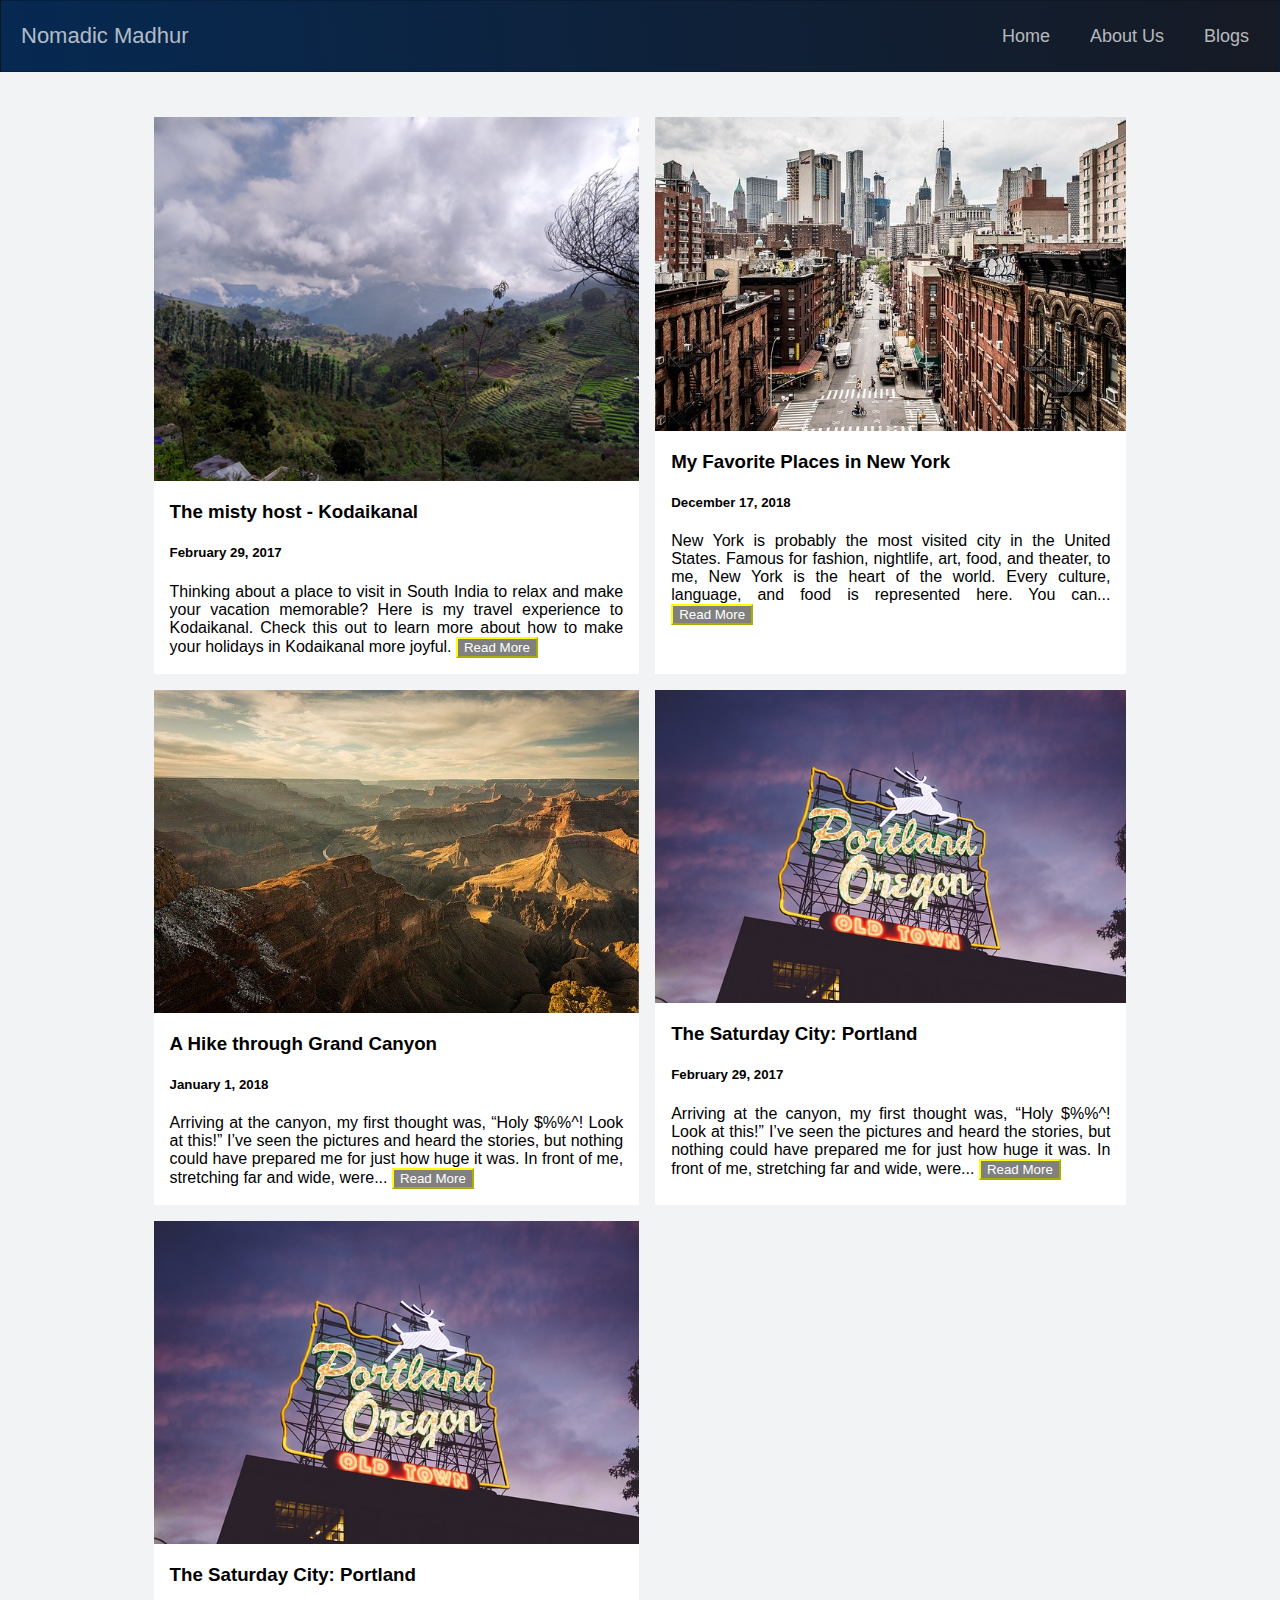
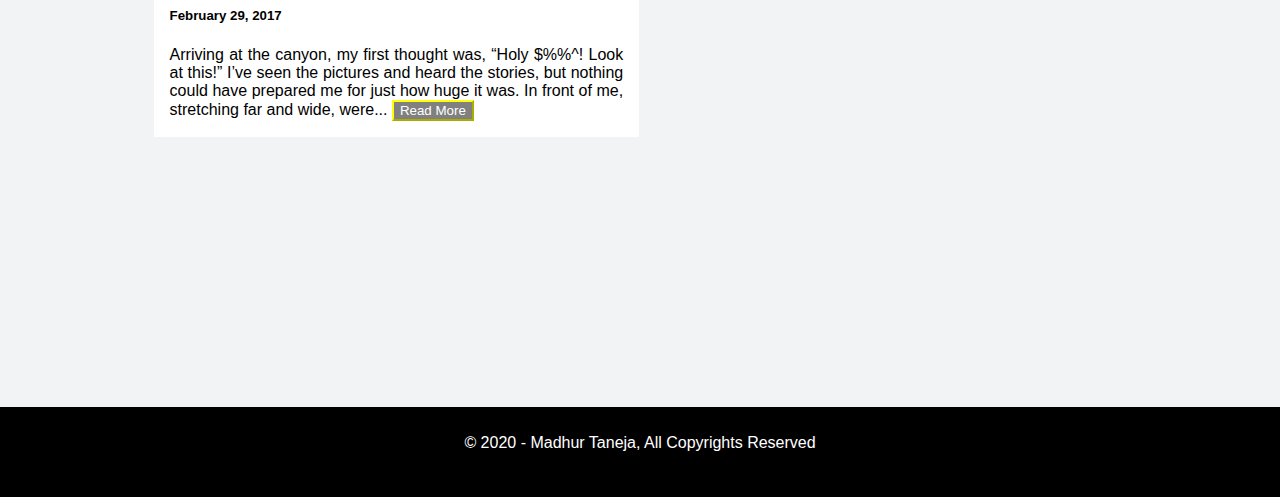
==== pages/BlogsComponent.html @ ad83cf4d "Add files via upload" ====
<!DOCTYPE html>
<html lang="en">
<head>
    <meta charset="utf-8">
    <meta content="width=device-width, initial-scale=1" name="viewport" />

    <title>Blog Posts</title>
    <meta name="description" content="A blog website about travelling">
    <meta name="author" content="Madhur Taneja">

    <link rel="stylesheet" href="../css/styles.css">
    <link rel="stylesheet" href="https://use.fontawesome.com/releases/v5.0.8/css/all.css" integrity="sha384-3AB7yXWz4OeoZcPbieVW64vVXEwADiYyAEhwilzWsLw+9FgqpyjjStpPnpBO8o8S" crossorigin="anonymous">

</head>
<body>

<nav class="navbar">
        <span class="navbar-toggle" id="js-navbar-toggle">
            <i class="fas fa-bars"></i>
        </span>
    <a href="#" class="logo">Nomadic Madhur</a>
    <ul class="main-nav" id="js-menu">
        <li>
            <a href="../index.html" class="nav-links">Home</a>
        </li>
        <li>
            <a href="./AboutUsComponent.html" class="nav-links">About Us</a>
        </li>
        <li>
            <a href="#" class="nav-links">Blogs</a>
        </li>
    </ul>
</nav>

<main class="blog-grid-container">
      <section class="blog-post">
        <img src="../images/123.png" class="blog-cover-img"/>
        <div class="blog-content">
            <h3>The misty host - Kodaikanal</h3>
            <h5>February 29, 2017</h5>
            <p class="blog-content-description">Thinking about a place to visit in South India to relax and make your vacation memorable? Here is my travel experience to Kodaikanal. Check this out to learn more about how to make your holidays in Kodaikanal more joyful.
                <button class="custom-button">Read More</button></p>
        </div>
    </section>
  <section class="blog-post">
        <img src="../images/blog-post-2.jpg" class="blog-cover-img"/>
        <div class="blog-content">
            <h3>My Favorite Places in New York</h3>
            <h5>December 17, 2018</h5>
            <p class="blog-content-description">New York is probably the most visited city in the United States. Famous for fashion, nightlife, art, food, and theater, to me, New York is the heart of the world. Every culture, language, and food is represented here. You can... <button class="custom-button">Read More</button></p>
        </div>
    </section>

    <section class="blog-post">
        <img src="../images/blog-post-3.jpg" class="blog-cover-img"/>
        <div class="blog-content">
            <h3>A Hike through Grand Canyon</h3>
            <h5>January 1, 2018</h5>
            <p class="blog-content-description">Arriving at the canyon, my first thought was, “Holy $%%^! Look at this!” I’ve seen the pictures and heard the stories, but nothing could have prepared me for just how huge it was. In front of me, stretching far and wide, were... <button class="custom-button">Read More</button></p>
        </div>
    </section>
  
    <section class="blog-post">
        <img src="../images/blog-post-4.jpg" class="blog-cover-img"/>
        <div class="blog-content">
            <h3>The Saturday City: Portland</h3>
            <h5>February 29, 2017</h5>
            <p class="blog-content-description">Arriving at the canyon, my first thought was, “Holy $%%^! Look at this!” I’ve seen the pictures and heard the stories, but nothing could have prepared me for just how huge it was. In front of me, stretching far and wide, were... <button class="custom-button">Read More</button></p>
        </div>
    </section>
    <section class="blog-post">
        <img src="../images/blog-post-4.jpg" class="blog-cover-img"/>
        <div class="blog-content">
            <h3>The Saturday City: Portland</h3>
            <h5>February 29, 2017</h5>
            <p class="blog-content-description">Arriving at the canyon, my first thought was, “Holy $%%^! Look at this!” I’ve seen the pictures and heard the stories, but nothing could have prepared me for just how huge it was. In front of me, stretching far and wide, were... <button class="custom-button">Read More</button></p>
        </div>
    </section>
</main>

<div class="clear-div"></div>

<footer class="footer">
    <p class="footer-content">© 2020 - Madhur Taneja, All Copyrights Reserved</p>
</footer>

<script src="../js/app.js"></script>
</body>
</html>
---- css/styles.css ----
@import "navbar.css";
@import "aboutus.css";
@import "blogs.css";
@import "footer.css";
@import "blogpost.css";

.container {
    display: flex;
    flex-flow: row wrap;
    justify-content: flex-start;
    
}

.cover {
    width: 100%;
    max-height: 90vh;
    padding-left: 40%;
}

.destinations-container {
    margin: 5vh 20vw 0 20vw;
    display: flex;
    flex-flow: row;
    justify-content: flex-start;
    text-align: center;
}

.destinations {
    width: 25vw;
    height: 25vw;
    border-radius: 50%;
}

.caption {
    text-align: center;
    margin: 2vh 4vw 2vh 4vw;
    font-size: 1.25rem;
    display: flex;
    flex-flow: column;
    font-style: italic;
}

/*Extra small devices*/
@media screen and (min-width: 200px) and (max-width: 499px) {
    .destinations-container {
        justify-content: center;
        flex-wrap: wrap;
    }
 }

/*Small devices and Tablets*/
@media screen and (min-width: 500px) and (max-width: 767.98px) {
    .destinations-container {
        margin: 5vh 10vw 0 10vw;
    }
 }
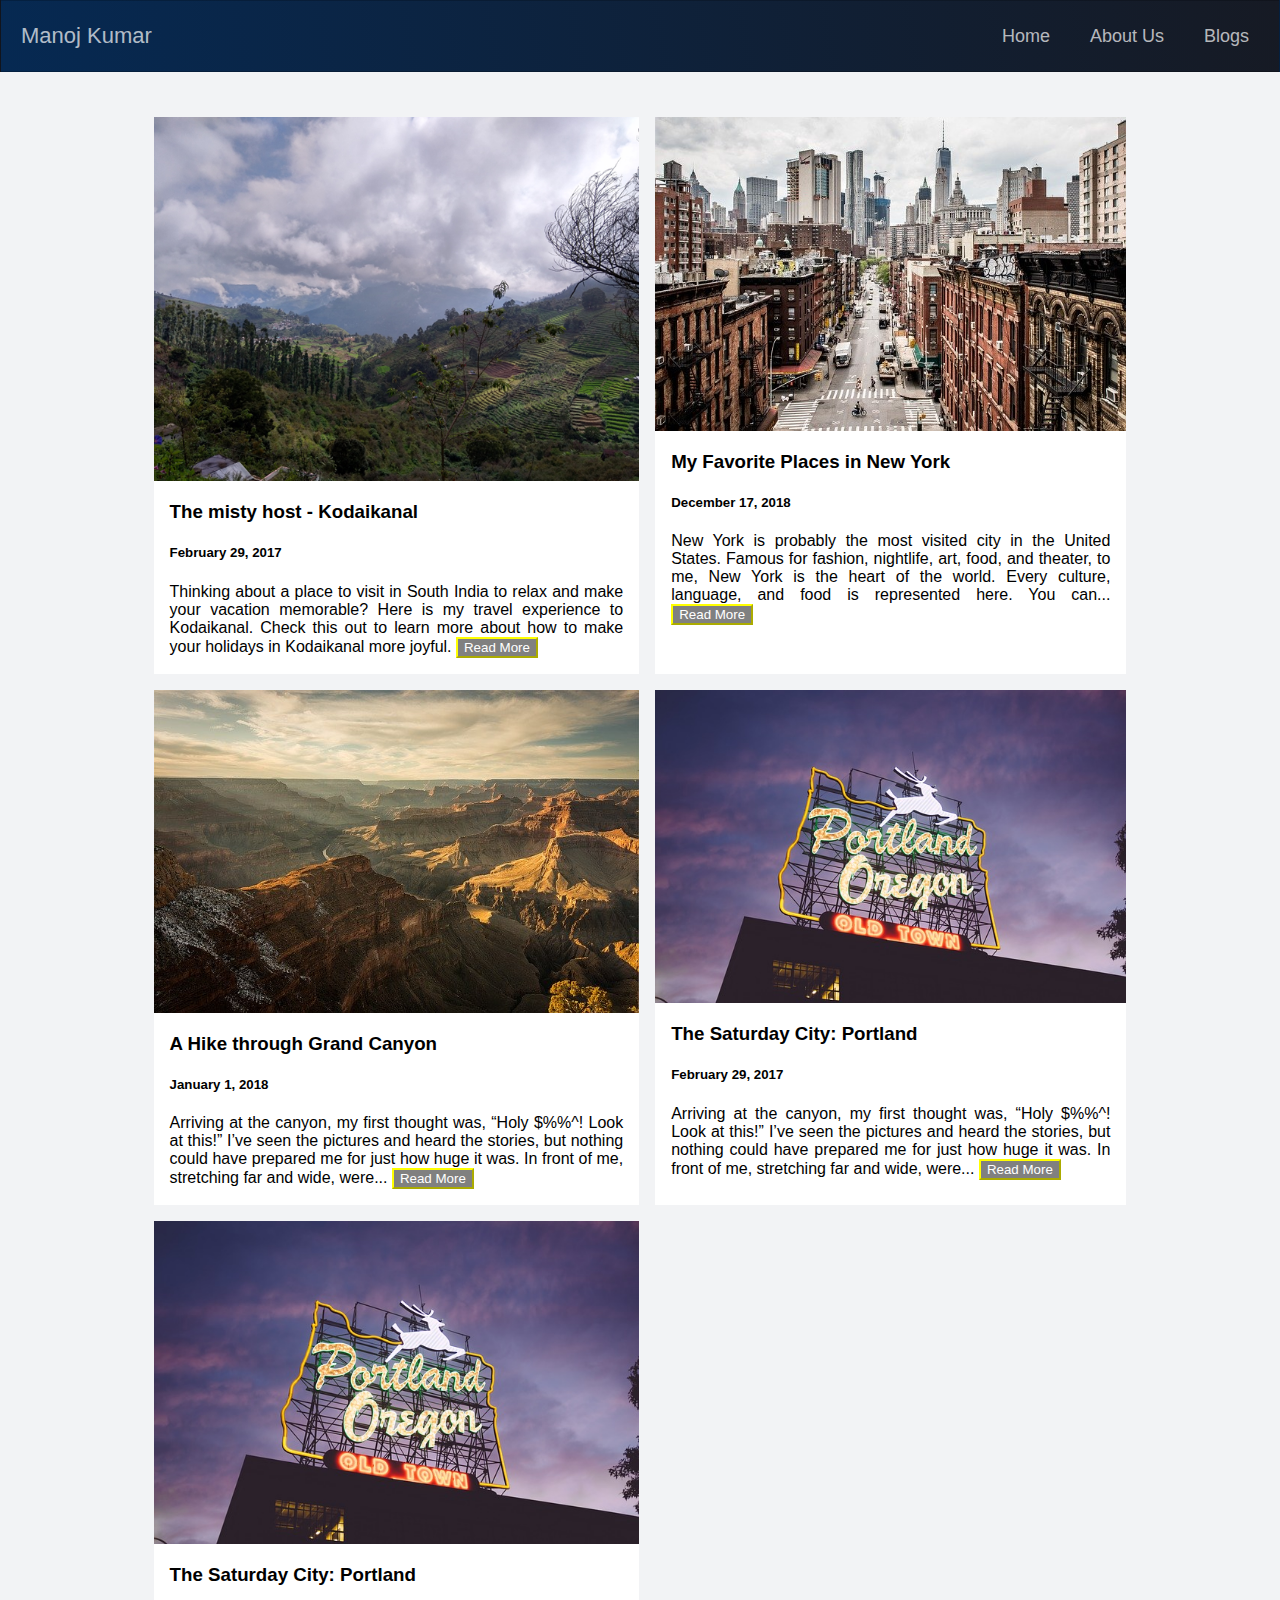
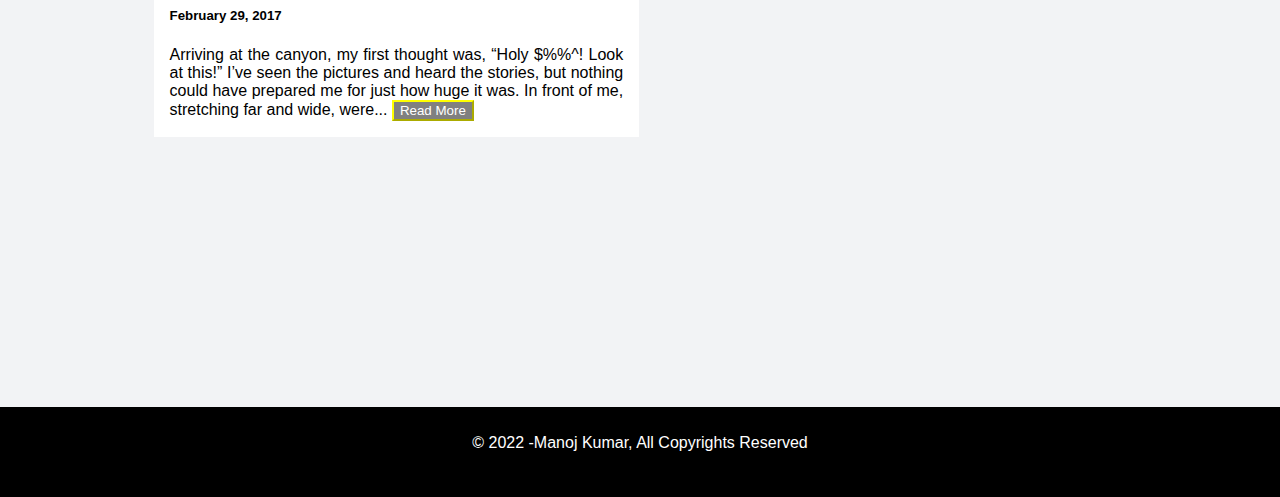
==== commit 89b17e60: "Update BlogsComponent.html" ====
--- a/pages/BlogsComponent.html
+++ b/pages/BlogsComponent.html
@@ -6,7 +6,7 @@
 
     <title>Blog Posts</title>
     <meta name="description" content="A blog website about travelling">
-    <meta name="author" content="Madhur Taneja">
+    <meta name="author" content="Manoj Kumar">
 
     <link rel="stylesheet" href="../css/styles.css">
     <link rel="stylesheet" href="https://use.fontawesome.com/releases/v5.0.8/css/all.css" integrity="sha384-3AB7yXWz4OeoZcPbieVW64vVXEwADiYyAEhwilzWsLw+9FgqpyjjStpPnpBO8o8S" crossorigin="anonymous">
@@ -18,7 +18,7 @@
         <span class="navbar-toggle" id="js-navbar-toggle">
             <i class="fas fa-bars"></i>
         </span>
-    <a href="#" class="logo">Nomadic Madhur</a>
+    <a href="#" class="logo">Manoj Kumar</a>
     <ul class="main-nav" id="js-menu">
         <li>
             <a href="../index.html" class="nav-links">Home</a>
@@ -81,9 +81,9 @@
 <div class="clear-div"></div>
 
 <footer class="footer">
-    <p class="footer-content">© 2020 - Madhur Taneja, All Copyrights Reserved</p>
+    <p class="footer-content">© 2022 -Manoj Kumar, All Copyrights Reserved</p>
 </footer>
 
 <script src="../js/app.js"></script>
 </body>
-</html>+</html>
--- a/css/styles.css
+++ b/css/styles.css
@@ -14,7 +14,6 @@
 .cover {
     width: 100%;
     max-height: 90vh;
-    padding-left: 40%;
 }
 
 .destinations-container {
